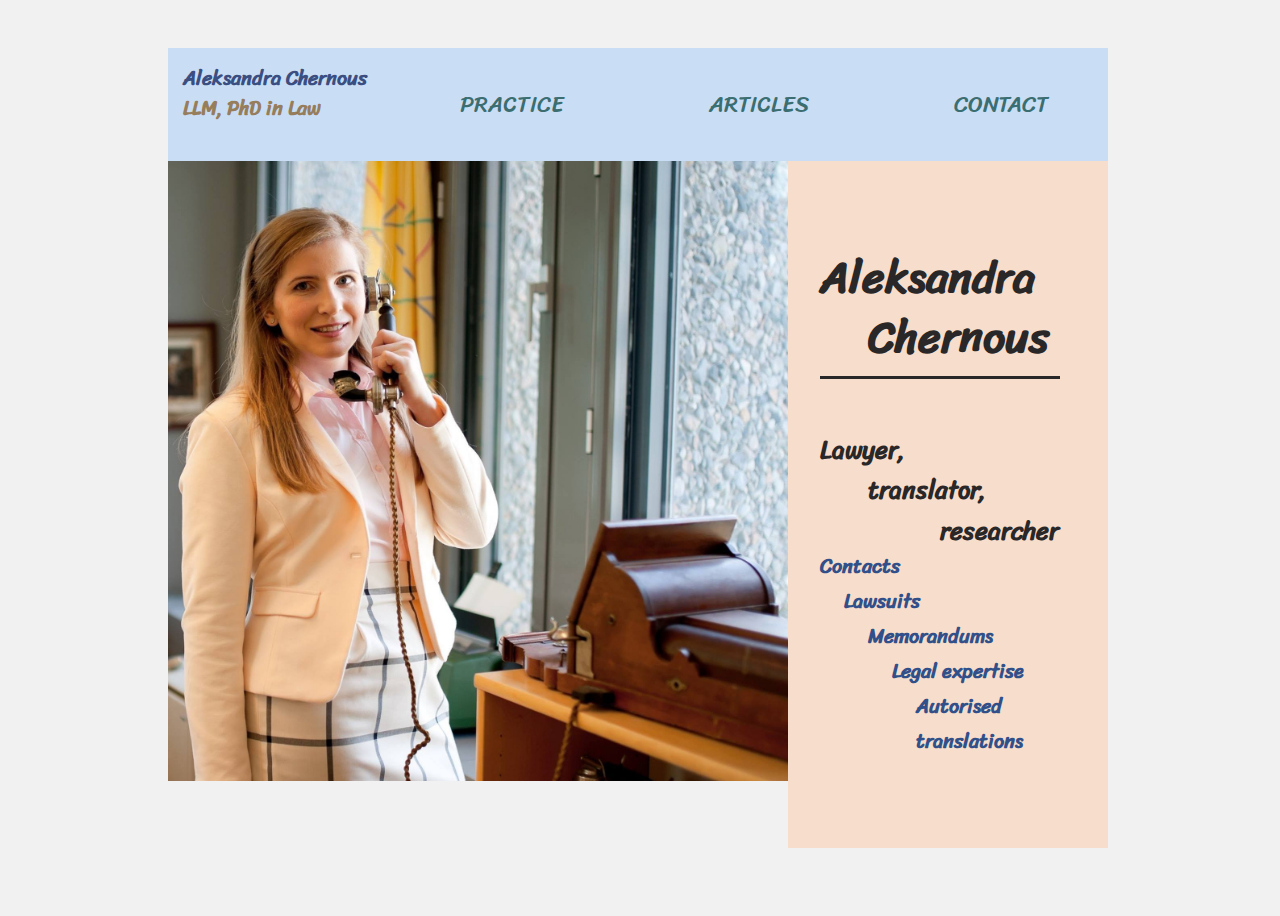
==== index.html @ 0140fbc2 "Update index.html" ====
<!DOCTYPE html>
<html lang="en">
<head>
    <meta charset="UTF-8">
    <meta name="viewport" content="width=device-width, initial-scale=1.0">
    <title>MainPage</title>
    <link href="https://fonts.googleapis.com/css2?family=Sriracha&display=swap" rel="stylesheet">
    <link rel="stylesheet" href="index.css">
</head>

<body>
    <header>
        <div class="present">
            <h1 class="who">Aleksandra Chernous</h1>
            <h1 class="what">LLM, PhD in Law</h1>
        </div>
        <nav class="menu">
            <a href="practise.html">PRACTICE</a>
            <a href="articles.html">ARTICLES</a>
            <a href="contact.html">CONTACT</a>
        </nav>   
    </header>
    
    <main class="main_page">
        <div class="mainFoto">
            <img src="./images/image1.jpg" width:="400" height="620" alt="withTlf">
        </div>
        <div class="maininfo">
            <div class="fullName"> 
                <h1 class="name">Aleksandra</h1>
                <h1 class="surname">Chernous</h1>
            </div>
            <div class="proff">
                <h2 class="lawyer">Lawyer,</h2>
                <h2 class="translator">translator,</h2>
                <h2 class="researcher">researcher</h2>
            </div>
            <div class="other">
                <h3 class="contacts">Contacts </h3>
                <h3 class="lawsuits">Lawsuits </h3>
                <h3 class="memorandums">Memorandums</h3>
                <h3 class="expertise">Legal expertise</h3>
                <h3 class="translations">Autorised translations</h3>
            </div>
            
            
        </div>
    </main>        

</body>
</html>
---- index.css ----
:root{
    font-size: 16px; 
    font-family: 'Sriracha', cursive;
}


body{
    background-color: #f1f1f1;
    display: grid;
    grid-template-rows: 17% 83%;
    min-height: 100vh;
    height: 100%;
    width: 100%;
    
}

header{
    margin-top: 40px;
    margin-left: 160px;
    margin-right: 180px;
    display: grid;
    grid-template-columns: 30% 70%;
    background-color: rgb(201, 221, 245);
}

.present {
    display: grid;
    grid-template-rows: 30px;
    padding-left: 15px;
    font-size: 10px;
    text-decoration: none;

}    

.who {    
    color:  rgba(12, 31, 92, 0.76);    
}

.what {
    color:  rgba(134, 94, 42, 0.76);
    
}

.menu {
    display: flex;
    align-items: center;
    justify-content: space-between;
    padding: 10px;
}    

.menu a{
    padding-right: 50px;
    font-size: 23px;
    color:  rgba(11, 73, 68, 0.76);
    text-decoration: none;
} 

.menu a:hover  {
    font-size: 30px;
}

.main_page {
    margin-left: 160px;
    margin-right: 180px;
    margin-bottom: 60px;
    display: grid;
    grid-template-columns: 1fr 1fr;

}
  
.maininfo {
    background-color: rgb(247, 221, 203);
    padding: 15% 15% 0% 10%;
}   
.fullName {
    display: grid;
    grid-template-rows: 60px;
    font-size: 22px;
}   
.maininfo h1, h2{
    color: rgb(41, 39, 39);
    
} 
.maininfo h3{
    color: rgb(49, 80, 138);   
}  

.surname {
    padding-left: 20%;
    box-shadow: 0 3px 0 0 rgb(41, 39, 39);
}     
.proff h2{
    font-size: 25px;
    display: grid;
    grid-template-rows: 20px;
    
}     
.other  h3 {
    font-size: 20px;
    display: grid;
    grid-template-rows: 15px;
    
}   

.translator {
    padding-left: 20%;

}  

.researcher {
    padding-left: 50%;

}  

.lawsuits{
    padding-left: 10%;

}  

.memorandums{
    padding-left: 20%;

}  

.expertise{
    padding-left: 30%;

}  

.translations{
    padding-left: 40%;

}
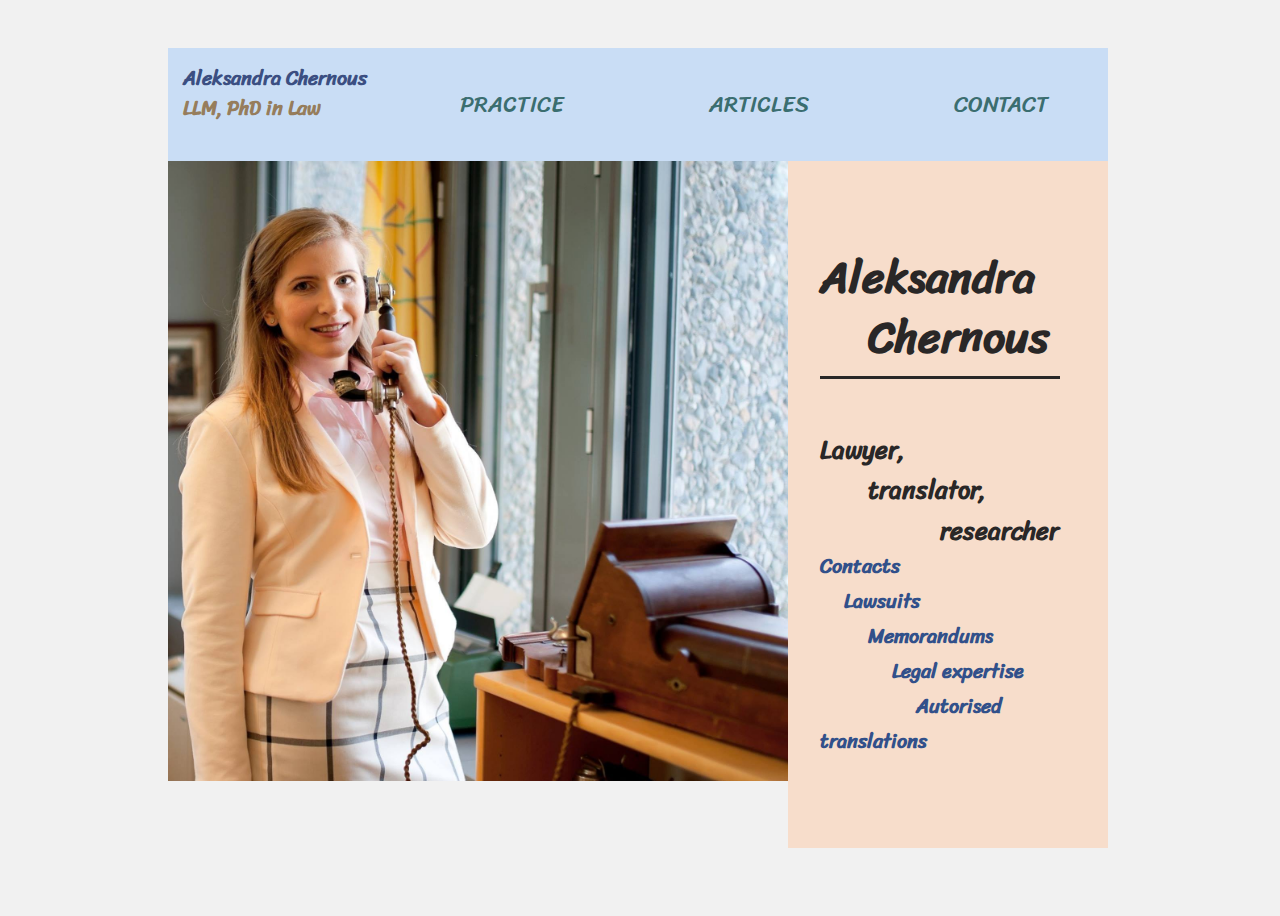
==== commit c34d9181: "Update index.html" ====
--- a/index.html
+++ b/index.html
@@ -40,7 +40,8 @@
                 <h3 class="lawsuits">Lawsuits </h3>
                 <h3 class="memorandums">Memorandums</h3>
                 <h3 class="expertise">Legal expertise</h3>
-                <h3 class="translations">Autorised translations</h3>
+                <h3 class="translations">Autorised</h3>
+                <h3 class="transl">translations</h3>
             </div>
             
             
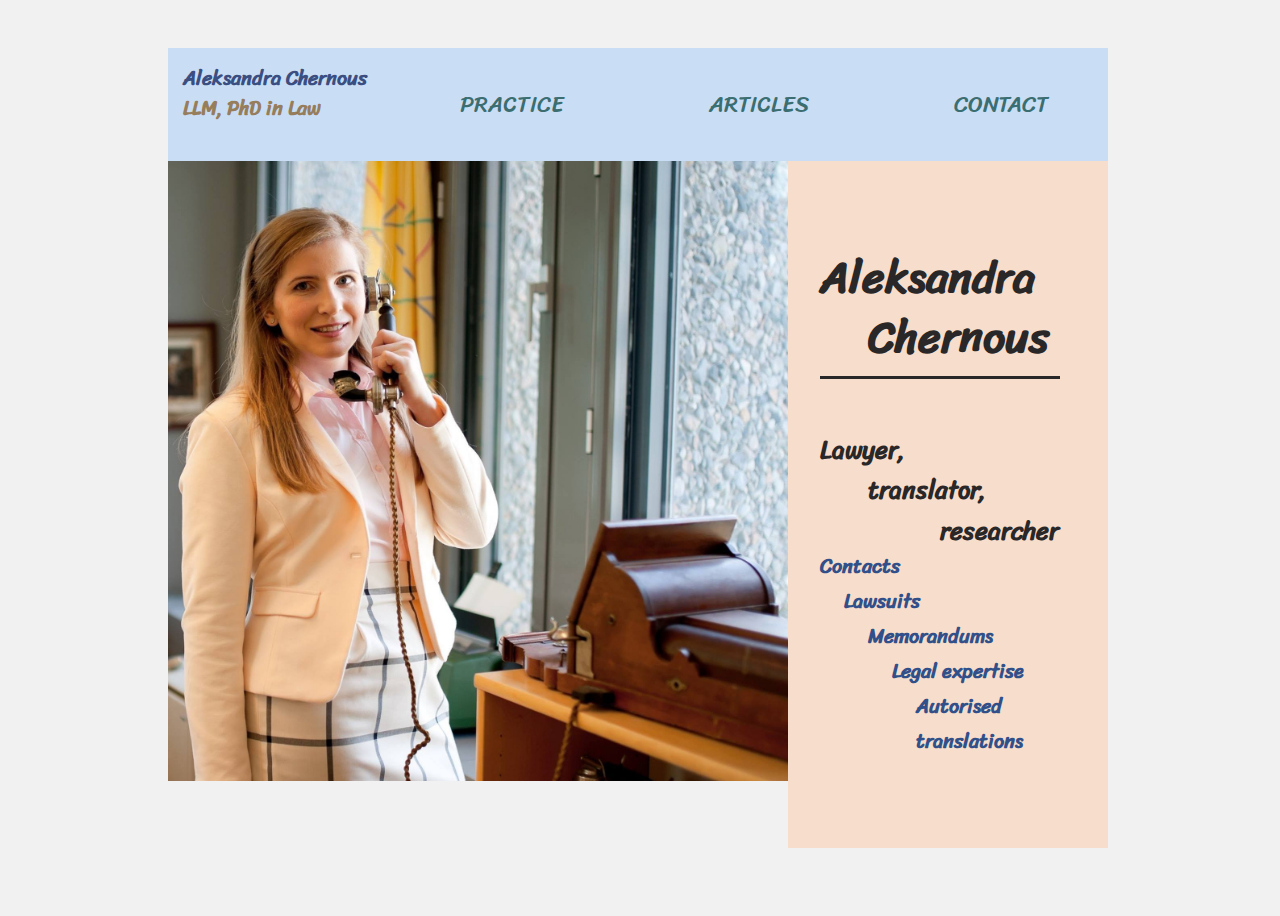
==== commit aae38156: "Update index.html" ====
--- a/index.html
+++ b/index.html
@@ -40,8 +40,7 @@
                 <h3 class="lawsuits">Lawsuits </h3>
                 <h3 class="memorandums">Memorandums</h3>
                 <h3 class="expertise">Legal expertise</h3>
-                <h3 class="translations">Autorised</h3>
-                <h3 class="transl">translations</h3>
+                <h3 class="translations">Autorised translations</h3>
             </div>
             
             
--- a/index.css
+++ b/index.css
@@ -114,22 +114,18 @@
 
 .lawsuits{
     padding-left: 10%;
-
 }  
 
 .memorandums{
     padding-left: 20%;
-
 }  
 
 .expertise{
     padding-left: 30%;
-
 }  
 
 .translations{
     padding-left: 40%;
-
 }  
 
 
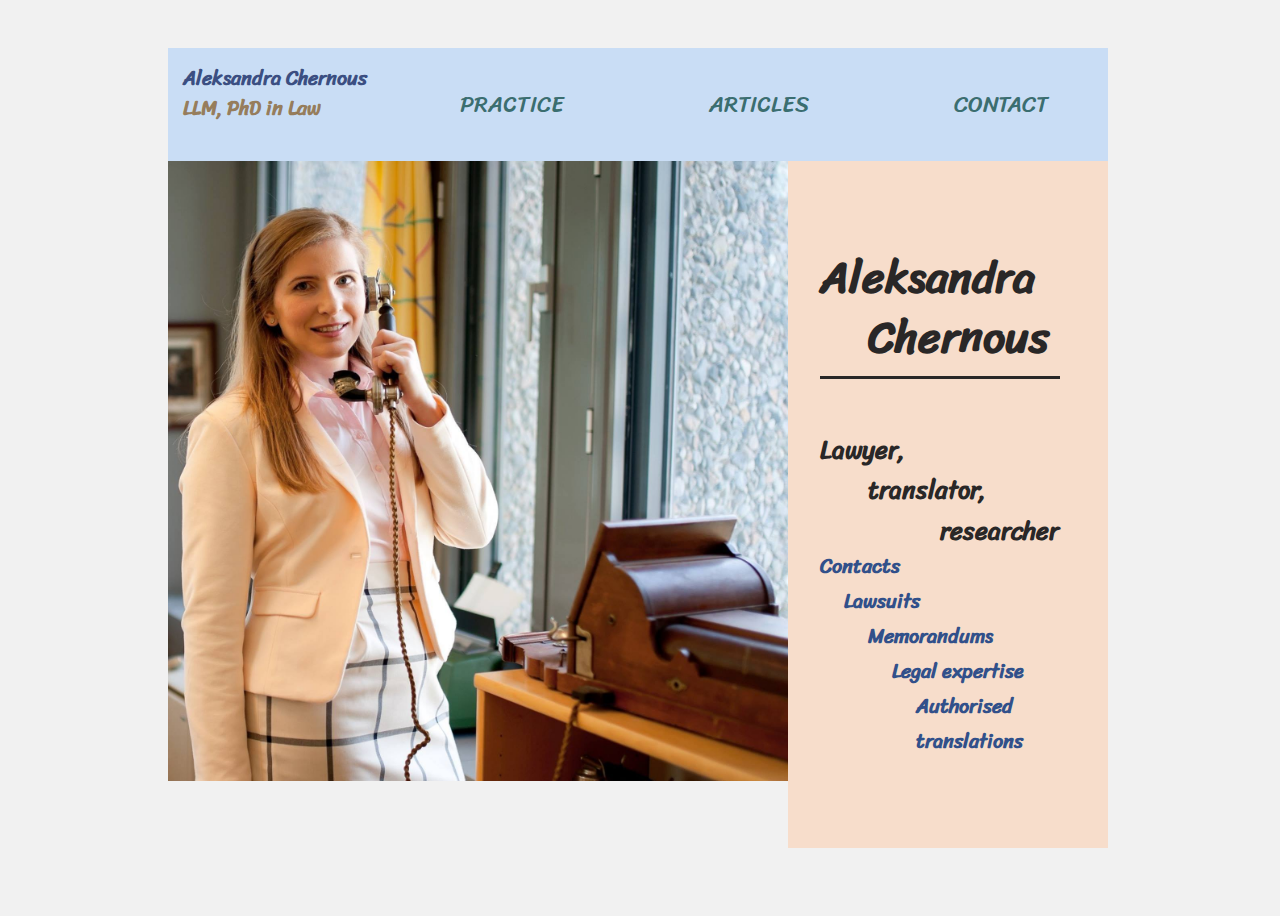
==== commit 6cc59561: "Update index.html" ====
--- a/index.html
+++ b/index.html
@@ -40,10 +40,8 @@
                 <h3 class="lawsuits">Lawsuits </h3>
                 <h3 class="memorandums">Memorandums</h3>
                 <h3 class="expertise">Legal expertise</h3>
-                <h3 class="translations">Autorised translations</h3>
+                <h3 class="translations">Authorised translations</h3>
             </div>
-            
-            
         </div>
     </main>        
 
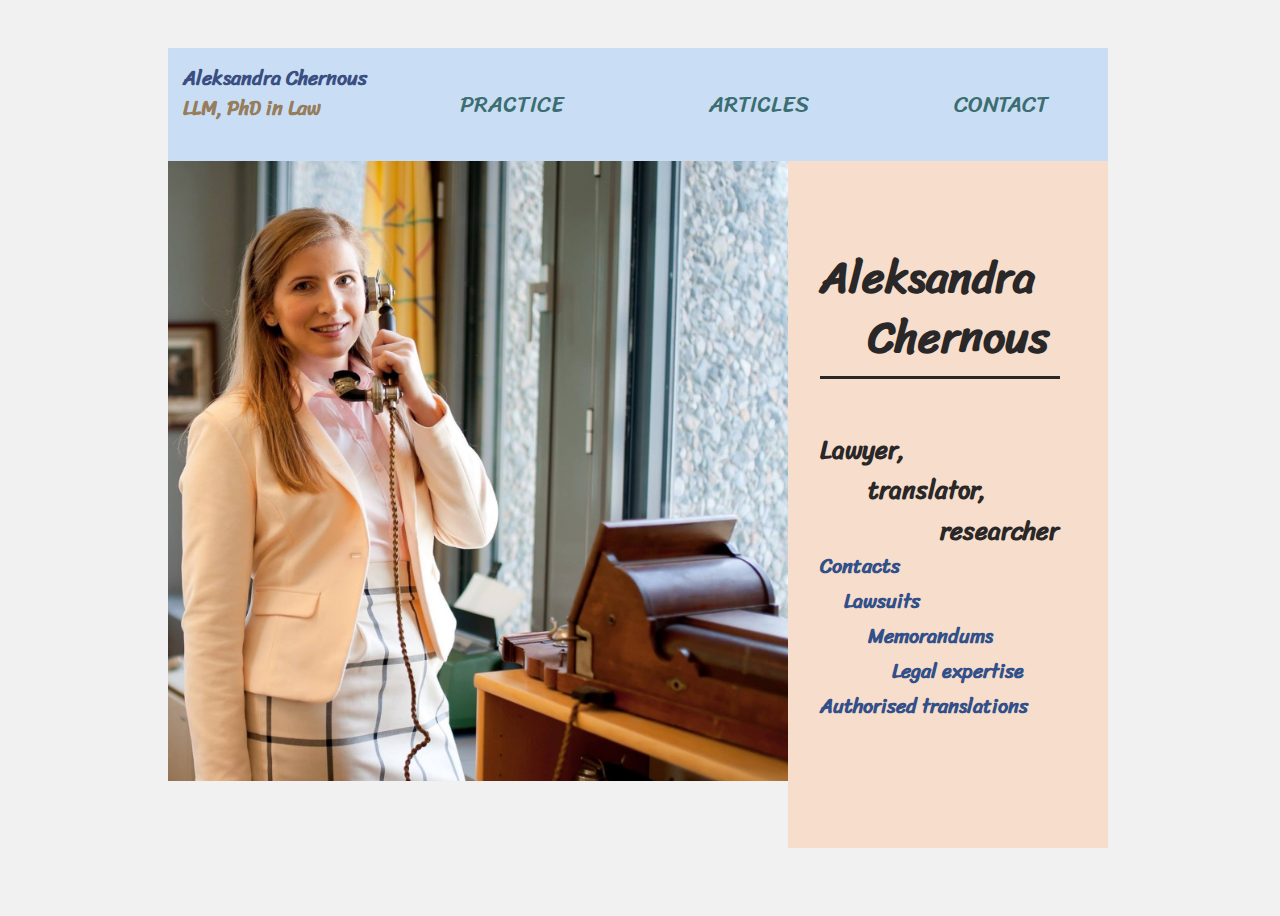
==== commit 9effe373: "Update index.html" ====
--- a/index.html
+++ b/index.html
@@ -40,7 +40,7 @@
                 <h3 class="lawsuits">Lawsuits </h3>
                 <h3 class="memorandums">Memorandums</h3>
                 <h3 class="expertise">Legal expertise</h3>
-                <h3 class="translations">Authorised translations</h3>
+                <h3 class="contacts">Authorised translations</h3>
             </div>
         </div>
     </main>        
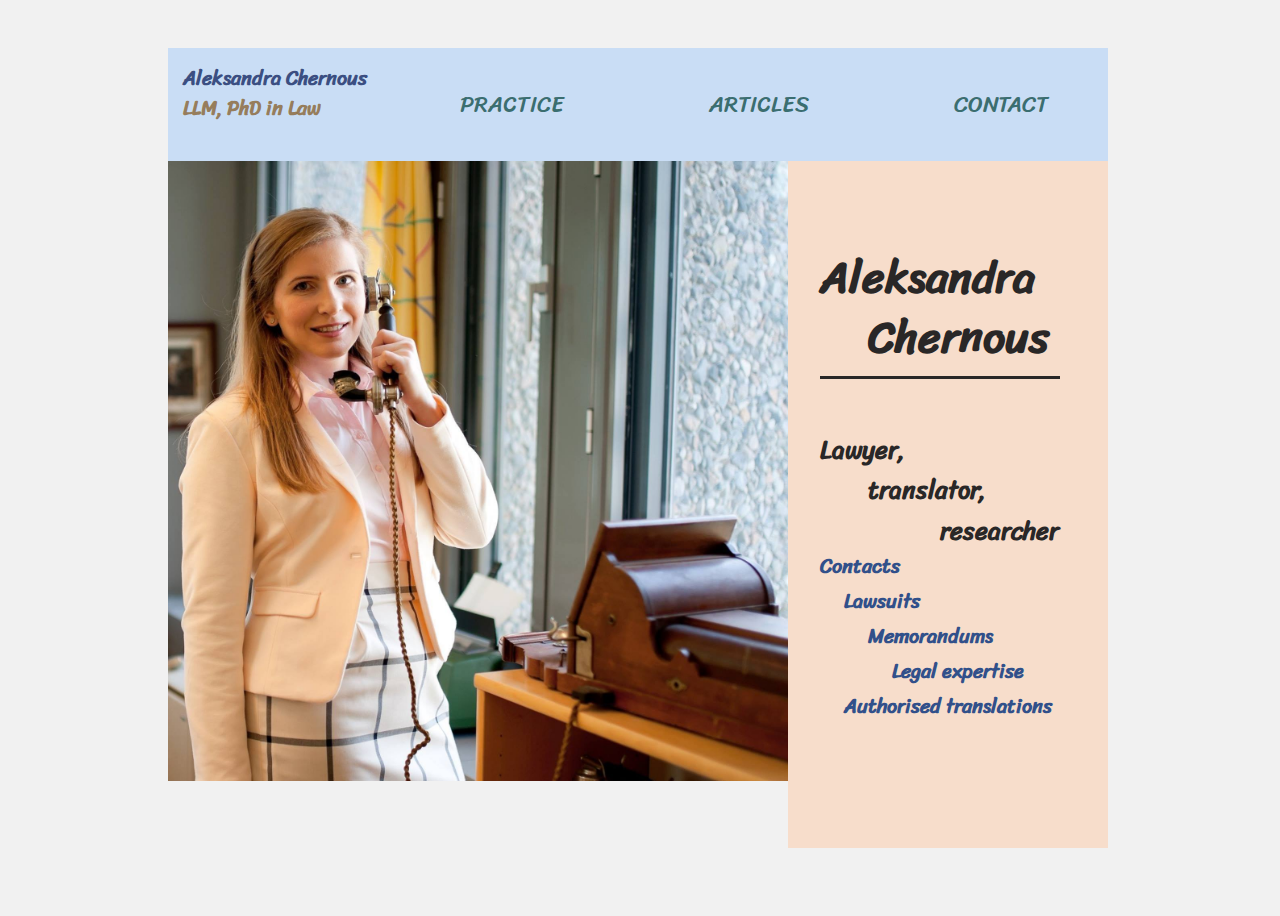
==== commit 226c5f9f: "Update index.html" ====
--- a/index.html
+++ b/index.html
@@ -40,7 +40,7 @@
                 <h3 class="lawsuits">Lawsuits </h3>
                 <h3 class="memorandums">Memorandums</h3>
                 <h3 class="expertise">Legal expertise</h3>
-                <h3 class="contacts">Authorised translations</h3>
+                <h3 class="lawsuits">Authorised translations</h3>
             </div>
         </div>
     </main>        
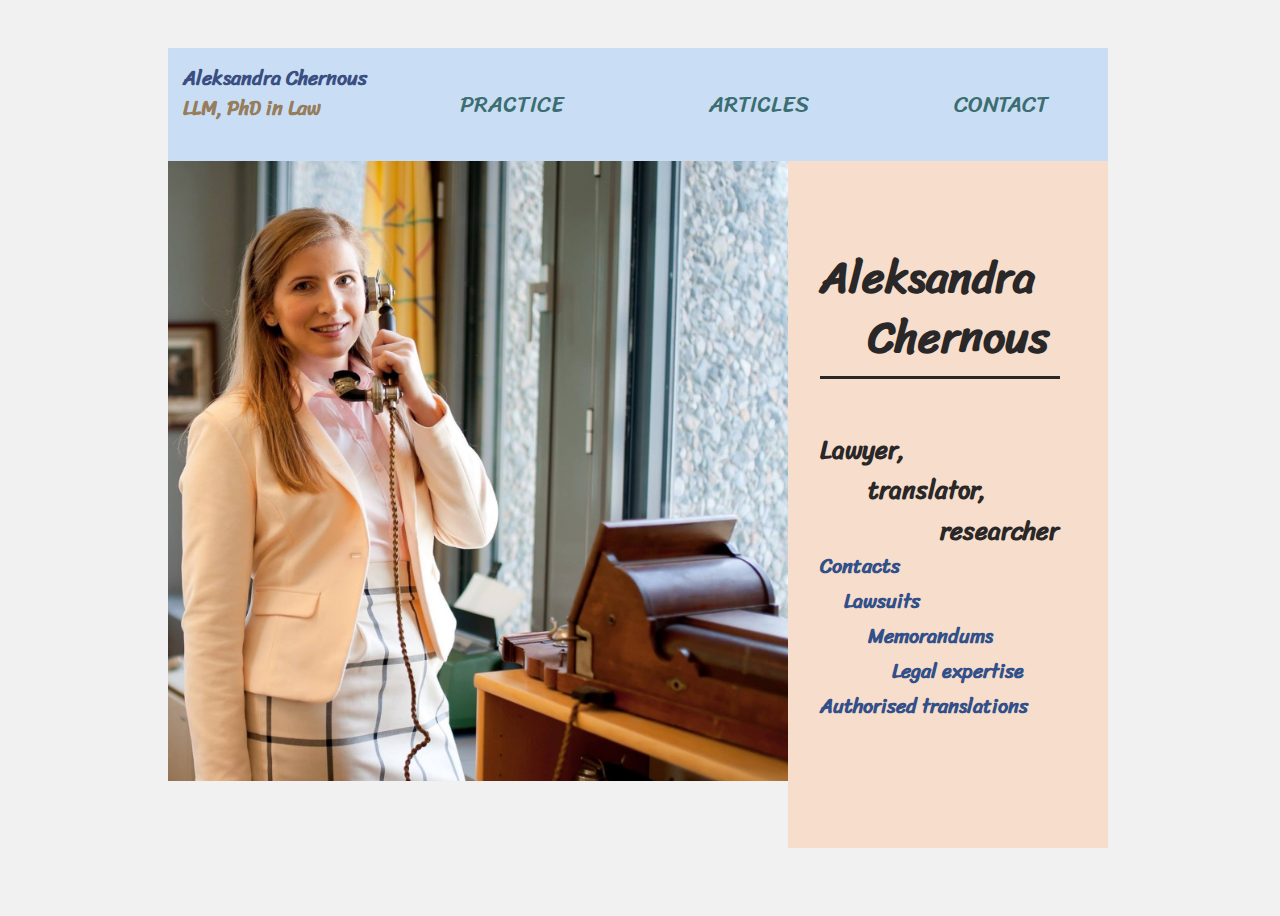
==== commit ee3b4c4b: "Update index.html" ====
--- a/index.html
+++ b/index.html
@@ -40,7 +40,7 @@
                 <h3 class="lawsuits">Lawsuits </h3>
                 <h3 class="memorandums">Memorandums</h3>
                 <h3 class="expertise">Legal expertise</h3>
-                <h3 class="lawsuits">Authorised translations</h3>
+                <h3 class="contacts">Authorised translations</h3>
             </div>
         </div>
     </main>        
--- a/index.css
+++ b/index.css
@@ -124,8 +124,3 @@
     padding-left: 30%;
 }  
 
-.translations{
-    padding-left: 40%;
-}  
-
-
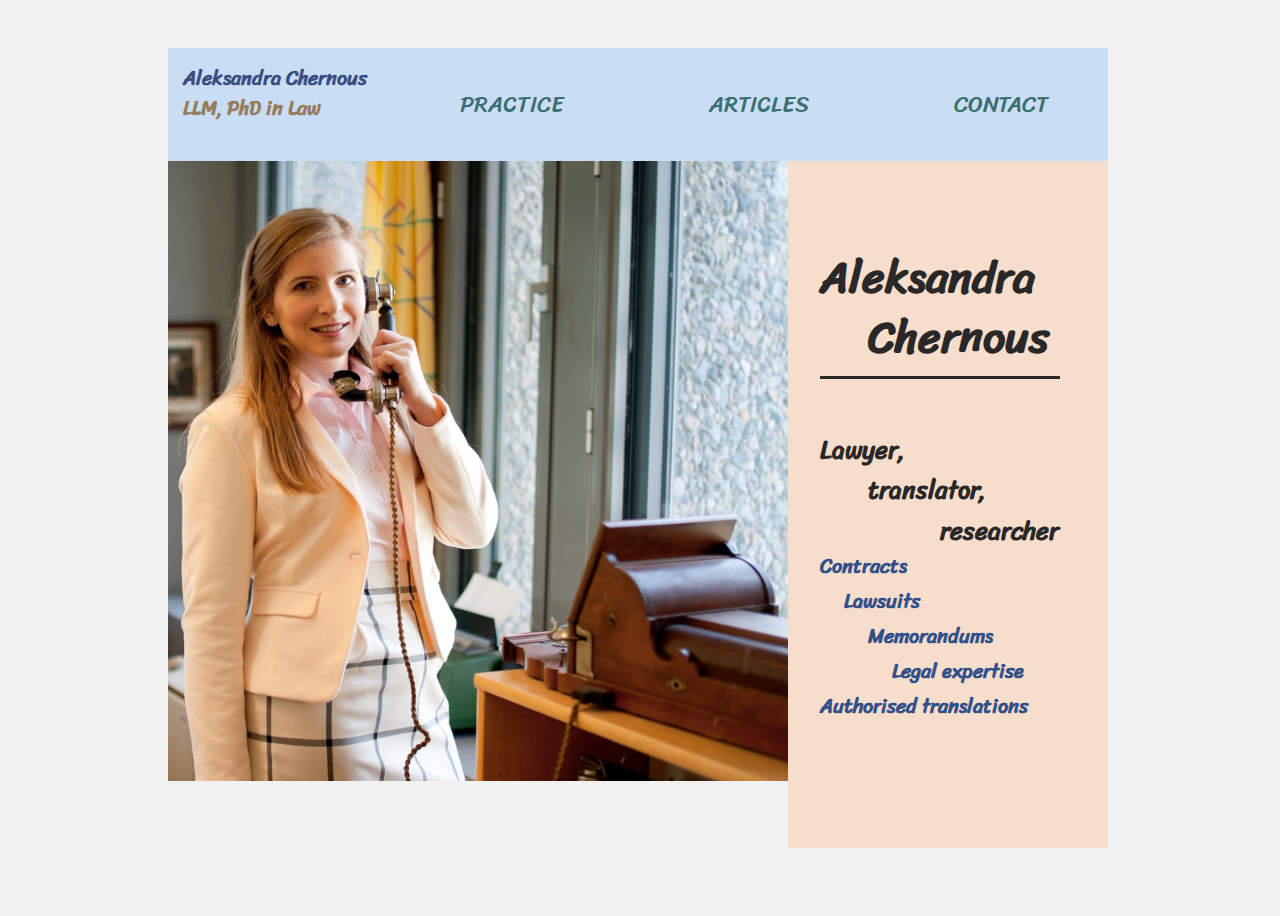
==== commit 9f45f8ac: "Update index.html" ====
--- a/index.html
+++ b/index.html
@@ -36,7 +36,7 @@
                 <h2 class="researcher">researcher</h2>
             </div>
             <div class="other">
-                <h3 class="contacts">Contacts </h3>
+                <h3 class="contacts">Contracts </h3>
                 <h3 class="lawsuits">Lawsuits </h3>
                 <h3 class="memorandums">Memorandums</h3>
                 <h3 class="expertise">Legal expertise</h3>
